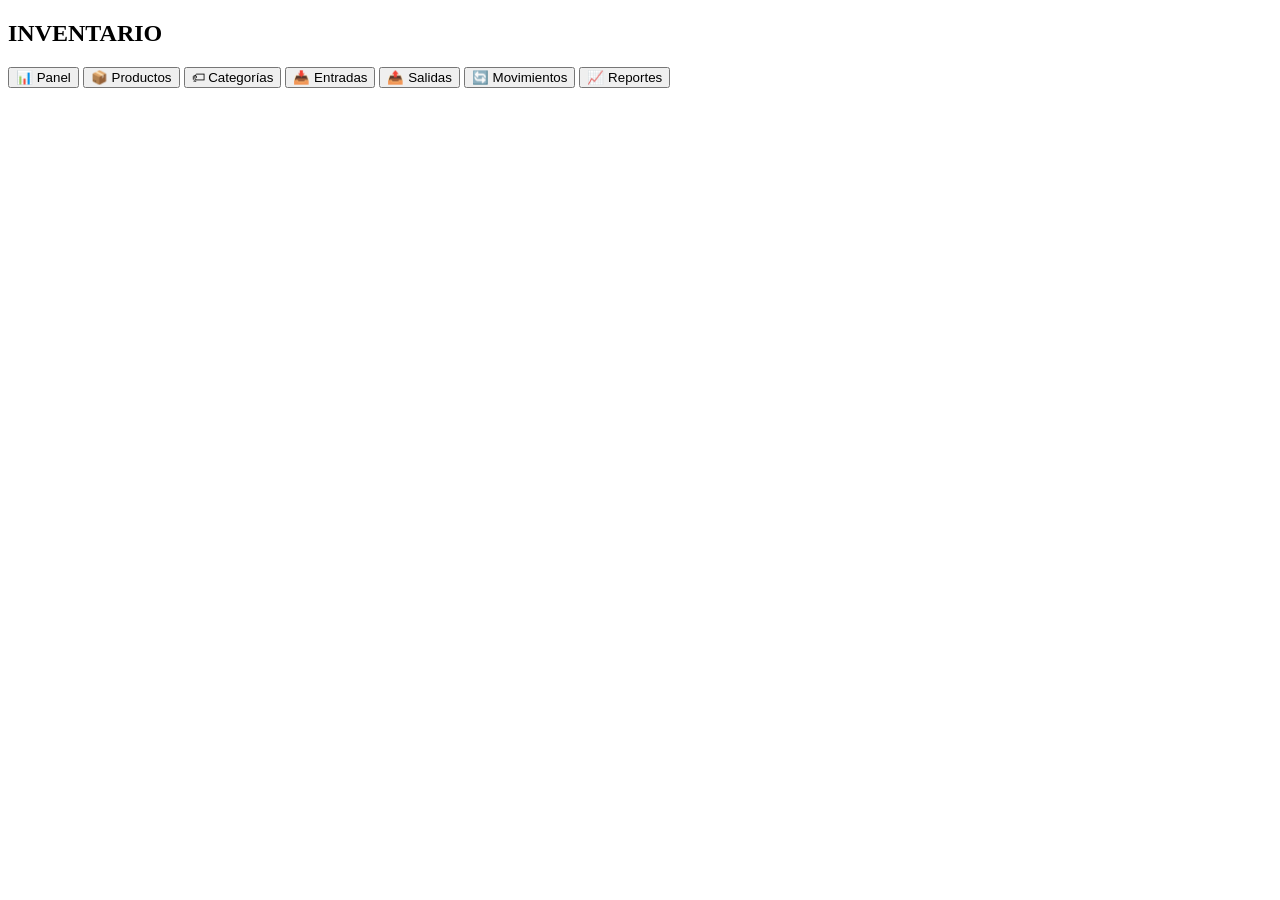
==== DEMOS/Inventario/index.html @ 31cd94a5 "inventario v-2" ====
<!doctype html>
<html lang="es">
  <head>
    <meta charset="UTF-8" />
    <meta name="viewport" content="width=device-width, initial-scale=1.0" />

    <title>Control de Inventario | DEVSTUDIO</title>

    <link rel="stylesheet" href="../../CSS/variables.css" />
    <link rel="stylesheet" href="style.css" />
    <link rel="preconnect" href="https://fonts.googleapis.com" />
    <link rel="preconnect" href="https://fonts.gstatic.com" crossorigin />
    <link rel="stylesheet" href="../../CSS/liquidacion.css" />

    <link
      href="https://fonts.googleapis.com/css2?family=Poppins:wght@300;400;500;600;700&display=swap"
      rel="stylesheet"
    />

    <!-- Font Awesome -->
    <link
      rel="stylesheet"
      href="https://cdnjs.cloudflare.com/ajax/libs/font-awesome/6.7.2/css/all.min.css"
    />
  </head>

  <body>
    <div class="contenedor">
      <aside class="sidebar">
        <h2>INVENTARIO</h2>

        <nav>
          <button id="btnPanel">📊 Panel</button>

          <button id="btnProductos">📦 Productos</button>

          <button id="btnCategorias">🏷 Categorías</button>

          <button id="btnEntradas">📥 Entradas</button>

          <button id="btnSalidas">📤 Salidas</button>

          <button id="btnMovimientos">🔄 Movimientos</button>

          <button id="btnReportes">📈 Reportes</button>
        </nav>
      </aside>

      <main id="contenido"></main>
    </div>

    <script type="module" src="app.js"></script>
  </body>
</html>
---- CSS/variables.css ----
:root{

    --color-fondo:#0B0F19;

    --color-azul:#2F80ED;

    --color-celeste:#00D4FF;

    --color-blanco:#FFFFFF;

    --color-gris:#B8C0CC;
        /* ==========================
       DEMOS / SISTEMAS
    ========================== */

    --demo-fondo:#0f172a;
    --demo-sidebar:#111827;
    --demo-card:#1e293b;
    --demo-borde:#334155;

    --demo-texto:#ffffff;
    --demo-texto-sec:#cbd5e1;

    --demo-primario:#38bdf8;
    --demo-hover:#2563eb;

    --demo-success:#22c55e;
    --demo-warning:#f59e0b;
    --demo-danger:#ef4444;

    --demo-radius:12px;

    --demo-shadow:0 8px 20px rgba(0,0,0,.18);

}
---- CSS/liquidacion.css ----
.modal-liquidacion {
  background: #fff;
  width: 760px;
  max-width: 95%;
  max-height: 90vh;
  overflow-y: auto;
  border-radius: 10px;
  padding: 25px;
  box-shadow: 0 20px 40px rgba(0, 0, 0, 0.25);
}

/*========== ENCABEZADO ==========*/

.modal-liquidacion .encabezado-liquidacion {
  text-align: center;
  margin-bottom: 25px;
}

.modal-liquidacion .icono-liquidacion {
  width: 52px;
  height: 52px;
  margin: 0 auto 12px;
  border-radius: 50%;
  background: #0f766e;
  color: #fff;
  display: flex;
  align-items: center;
  justify-content: center;
  font-size: 24px;
}

.modal-liquidacion .encabezado-liquidacion h1 {
  margin: 0;
  font-size: 32px;
  color: #1f2937;
}

.modal-liquidacion .encabezado-liquidacion p {
  margin-top: 8px;
  color: #6b7280;
}

/*========== DATOS ==========*/

.modal-liquidacion .tarjeta-datos {
  display: grid;
  grid-template-columns: 1fr 1fr;
  gap: 12px;
  margin: 25px 0;
}

.modal-liquidacion .dato {
  display: flex;
  align-items: center;
  gap: 12px;
  padding: 12px;
  border: 1px solid #e5e7eb;
  border-radius: 8px;
}

.modal-liquidacion .dato .icono {
  width: 42px;
  height: 42px;
  border-radius: 50%;
  background: #f3f4f6;
  display: flex;
  align-items: center;
  justify-content: center;
  font-size: 18px;
}

.modal-liquidacion .dato label {
  display: block;
  font-size: 12px;
  color: #6b7280;
  margin-bottom: 2px;
}

.modal-liquidacion .dato h3 {
  margin: 0;
  font-size: 16px;
  color: #111827;
}

/*========== COLUMNAS ==========*/

.modal-liquidacion .columnas-liquidacion {
  display: grid;
  grid-template-columns: 1fr 1fr;
  gap: 16px;
  margin-bottom: 20px;
}

/*========== TARJETAS ==========*/

.modal-liquidacion .card {
  border: 1px solid #e5e7eb;
  border-radius: 10px;
  overflow: hidden;
  background: #fff;
}

.modal-liquidacion .card h2 {
  margin: 0;
  padding: 14px 16px;
  font-size: 20px;
  font-weight: 600;
  border-bottom: 1px solid #e5e7eb;
}

.modal-liquidacion .card-haberes h2 {
  color: #15803d;
  background: #fff;
}

.modal-liquidacion .card-descuentos h2 {
  color: #dc2626;
  background: #fff;
}

/*========== TABLAS ==========*/

.modal-liquidacion table {
  width: 100%;
  border-collapse: collapse;
}

.modal-liquidacion th {
  background: #f9fafb;
  color: #374151;
  padding: 10px 14px;
  text-align: left;
  font-size: 14px;
}

.modal-liquidacion th:last-child,
.modal-liquidacion td:last-child {
  text-align: right;
}

.modal-liquidacion td {
  padding: 10px 14px;
  border-top: 1px solid #e5e7eb;
  color: #111827;
}

.modal-liquidacion .total {
  font-weight: 700;
  background: #fafafa;
}

/*========== LIQUIDO ==========*/

.modal-liquidacion .liquido-final {
  border: 1px solid #d1d5db;
  border-radius: 10px;
  padding: 18px;
  margin-bottom: 20px;
  text-align: center;
}

.modal-liquidacion .liquido-final h2 {
  margin: 0;
  font-size: 22px;
  color: #0f766e;
}

.modal-liquidacion .liquido-final h1 {
  margin: 10px 0 0;
  font-size: 36px;
  color: #111827;
}

/*========== BOTONES ==========*/

.modal-liquidacion .acciones-formulario {
  display: flex;
  gap: 12px;
}

.modal-liquidacion .acciones-formulario button {
  flex: 1;
}
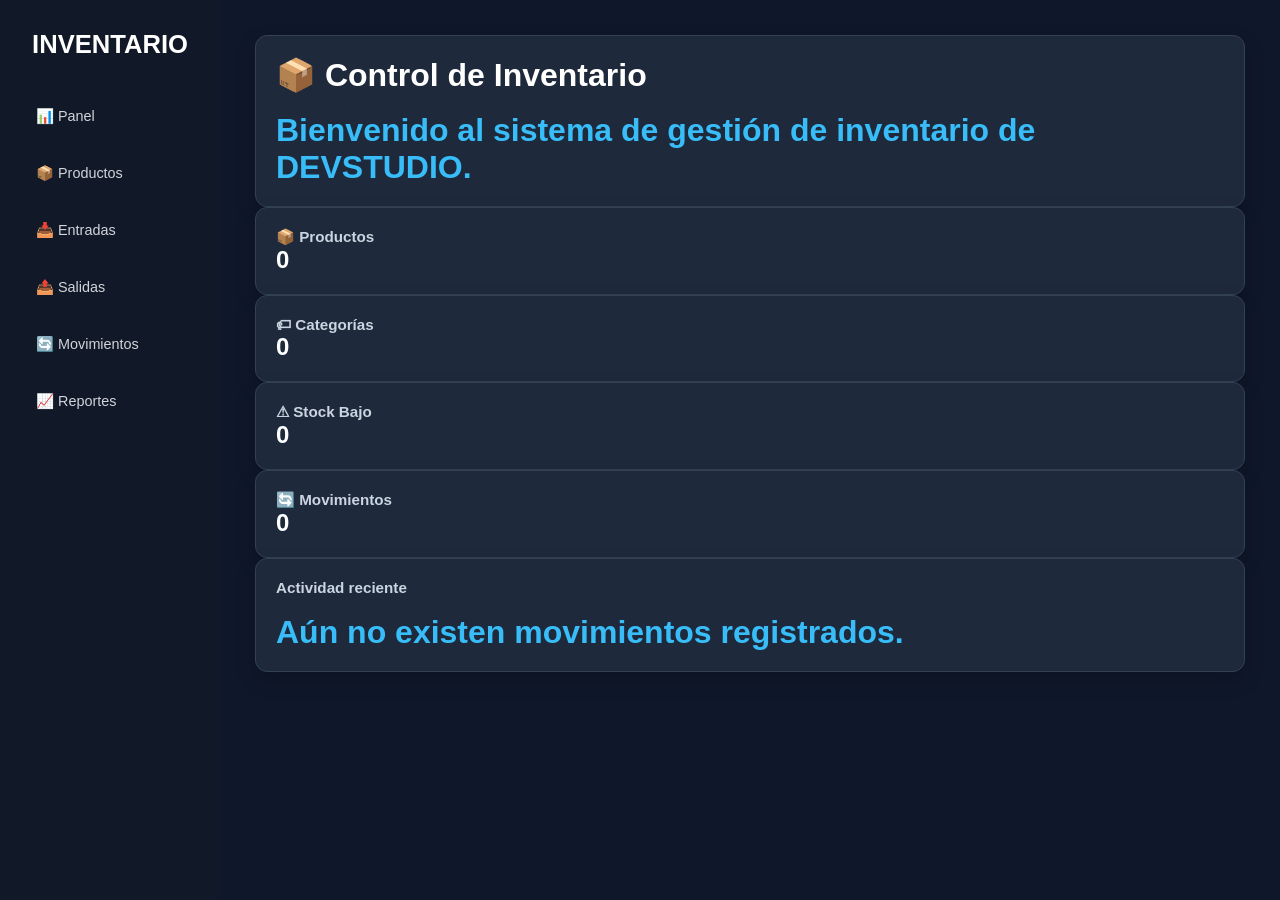
==== commit 71563cd9: "inventario v-4" ====
--- a/DEMOS/Inventario/index.html
+++ b/DEMOS/Inventario/index.html
@@ -34,8 +34,6 @@
 
           <button id="btnProductos">📦 Productos</button>
 
-          <button id="btnCategorias">🏷 Categorías</button>
-
           <button id="btnEntradas">📥 Entradas</button>
 
           <button id="btnSalidas">📤 Salidas</button>
--- a/DEMOS/Inventario/style.css
+++ b/DEMOS/Inventario/style.css
@@ -0,0 +1,456 @@
+* {
+  margin: 0;
+  padding: 0;
+  box-sizing: border-box;
+  font-family: Poppins, sans-serif;
+}
+
+body {
+  margin: 0;
+  font-family: "Poppins", sans-serif;
+  background: var(--demo-fondo);
+  color: var(--demo-texto);
+}
+
+.contenedor {
+  display: flex;
+  min-height: 100vh;
+}
+
+.sidebar {
+  width: 220px;
+  background: var(--demo-sidebar);
+  color: var(--demo-texto);
+  display: flex;
+  flex-direction: column;
+  padding: 30px 20px;
+  box-sizing: border-box;
+}
+
+.sidebar h2 {
+  margin: 0 0 35px;
+  text-align: center;
+  font-size: 1.6rem;
+  font-weight: 700;
+  color: #fff;
+}
+
+.sidebar nav {
+  display: flex;
+  flex-direction: column;
+  gap: 12px;
+}
+
+.sidebar button {
+  background: transparent;
+  color: #d1d5db;
+  border: none;
+  padding: 14px 16px;
+  border-radius: 10px;
+  text-align: left;
+  cursor: pointer;
+  font-size: 0.9rem;
+  transition: 0.25s;
+}
+
+.sidebar button:hover {
+  background: #374151;
+  color: #fff;
+}
+
+.encabezado-modulo {
+  display: flex;
+  justify-content: space-between;
+  align-items: center;
+  margin-bottom: 25px;
+}
+
+.btn-principal {
+  border: none;
+  background: var(--demo-primario);
+  color: var(--demo-texto);
+  padding: 12px 18px;
+  border-radius: var(--demo-radius);
+  cursor: pointer;
+  font-size: 14px;
+}
+
+.btn-principal:hover {
+  background: var(--demo-hover);
+}
+
+.tabla {
+  width: 100%;
+  border-collapse: collapse;
+  background: #fff;
+  border-radius: 10px;
+  overflow: hidden;
+}
+
+.tabla th,
+.tabla td {
+  padding: 14px;
+  border-bottom: 1px solid #e5e7eb;
+  text-align: left;
+}
+
+.tabla th {
+  background: #1f2937;
+  color: #fff;
+}
+
+.tabla td button {
+  margin-right: 6px;
+  padding: 6px 10px;
+  border: none;
+  border-radius: 6px;
+  cursor: pointer;
+}
+.modal-overlay {
+  position: fixed;
+  inset: 0;
+  background: rgba(0, 0, 0, 0.45);
+  display: flex;
+  justify-content: center;
+  align-items: center;
+  z-index: 1000;
+}
+
+.modal {
+  width: 720px;
+  max-width: 95%;
+  max-height: 90vh;
+  background: var(--demo-card);
+  color: var(--demo-texto);
+  border: 1px solid var(--demo-borde);
+  border-radius: var(--demo-radius);
+  box-shadow: var(--demo-shadow);
+  padding: 32px;
+  overflow-y: auto;
+}
+
+.modal h2 {
+  text-align: center;
+  margin: 0 0 18px 0;
+  color: var(--demo-texto);
+  font-size: 1.6rem;
+  font-weight: 700;
+  line-height: 1.2;
+}
+
+.form-group {
+  display: flex;
+  flex-direction: column;
+  gap: 8px;
+  margin-bottom: 18px;
+}
+
+.form-group label {
+  color: var(--demo-texto);
+  font-size: 0.92rem;
+  font-weight: 600;
+}
+
+.form-group input,
+.form-group select,
+.form-group textarea {
+  width: 100%;
+  background: var(--demo-fondo);
+  color: var(--demo-texto);
+  border: 1px solid var(--demo-borde);
+  border-radius: 8px;
+  padding: 12px 14px;
+  font-size: 0.95rem;
+  transition: 0.25s;
+}
+
+.form-group input:focus,
+.form-group select:focus,
+.form-group textarea:focus {
+  outline: none;
+  border-color: var(--demo-primario);
+  box-shadow: 0 0 0 3px rgba(47, 128, 237, 0.18);
+}
+
+.form-group select option {
+  background: var(--demo-card);
+  color: var(--demo-texto);
+}
+
+.acciones-formulario {
+  display: flex;
+  justify-content: flex-end;
+  gap: 10px;
+  margin-top: 25px;
+}
+
+.acciones-formulario button {
+  border: none;
+  padding: 10px 18px;
+  border-radius: 6px;
+  cursor: pointer;
+  font-size: 14px;
+}
+
+#btnGuardarTrabajador {
+  background: #2563eb;
+  color: #fff;
+}
+
+#btnGuardarTrabajador:hover {
+  background: #1d4ed8;
+}
+
+#btnCancelarTrabajador {
+  background: #6b7280;
+  color: #fff;
+}
+
+#btnCancelarTrabajador:hover {
+  background: #4b5563;
+}
+#contenido {
+  flex: 1;
+  padding: 35px;
+  overflow: auto;
+  background: var(--demo-fondo);
+}
+
+.panel-grid {
+  display: grid;
+  grid-template-columns: repeat(auto-fit, minmax(220px, 1fr));
+  gap: 20px;
+  margin-top: 30px;
+}
+
+.card {
+  background: var(--demo-card);
+  border: 1px solid var(--demo-borde);
+  border-radius: var(--demo-radius);
+  padding: 20px;
+  box-shadow: var(--demo-shadow);
+  transition: 0.25s;
+}
+
+.card:hover {
+  transform: translateY(-6px);
+  box-shadow: 0 16px 32px rgba(0, 0, 0, 0.3);
+}
+
+.card h3 {
+  margin: 0;
+  font-size: 0.95rem;
+  font-weight: 600;
+  color: var(--demo-texto-sec);
+}
+
+.card p {
+  margin-top: 18px;
+  font-size: 2rem;
+  font-weight: 700;
+  color: var(--demo-primario);
+}
+
+h1 {
+  font-size: 2rem;
+  font-weight: 700;
+  margin-bottom: 10px;
+}
+.subtitulo {
+  margin-top: 6px;
+  color: var(--demo-texto-sec);
+  font-size: 0.95rem;
+}
+
+.tabla {
+  width: 100%;
+  background: #fff;
+  border-radius: 12px;
+  overflow: hidden;
+  border-collapse: collapse;
+  box-shadow: 0 4px 12px rgba(0, 0, 0, 0.08);
+  border: 1px solid #d9e2ec;
+  box-shadow: 0 8px 20px rgba(31, 41, 55, 0.08);
+}
+
+.tabla thead {
+  background: #1f2937;
+}
+
+.tabla th {
+  color: #fff;
+  font-size: 0.9rem;
+  font-weight: 600;
+  padding: 16px;
+}
+
+.tabla td {
+  padding: 15px 16px;
+  border-bottom: 1px solid #ececec;
+  font-size: 0.92rem;
+  color: #1f2937;
+}
+
+.tabla tbody tr {
+  transition: 0.2s;
+}
+
+.tabla tbody tr:hover {
+  background: #f8fafc;
+}
+
+.tabla tbody tr:last-child td {
+  border-bottom: none;
+}
+
+.formulario-produccion {
+  margin-top: 20px;
+}
+
+.fila-formulario {
+  display: flex;
+  align-items: flex-start;
+  margin-bottom: 15px;
+}
+
+.fila-formulario label {
+  width: 170px;
+  font-weight: 600;
+  padding-top: 10px;
+  color: #374151;
+  flex-shrink: 0;
+}
+
+.fila-formulario input,
+.fila-formulario select,
+.fila-formulario textarea {
+  flex: 1;
+  padding: 10px;
+  border: 1px solid #d1d5db;
+  border-radius: 6px;
+  font-size: 14px;
+  font-family: inherit;
+}
+
+.fila-formulario textarea {
+  min-height: 90px;
+  resize: vertical;
+}
+
+.form-group select {
+  width: 100% !important;
+  height: 42px !important;
+
+  padding: 10px 12px !important;
+
+  border: 1px solid #d1d5db !important;
+  border-radius: 6px !important;
+
+  font-size: 14px !important;
+  font-family: Poppins, sans-serif !important;
+
+  background: #fff !important;
+
+  appearance: auto;
+}
+.tabla-documento {
+  width: 100%;
+  border-collapse: collapse;
+  margin-bottom: 20px;
+}
+
+.tabla-documento td {
+  padding: 10px;
+  border-bottom: 1px solid var(--demo-borde);
+}
+
+.tabla-documento td:first-child {
+  width: 35%;
+  font-weight: bold;
+}
+
+.observaciones-documento {
+  min-height: 80px;
+  padding: 12px;
+  border: 1px solid var(--demo-borde);
+  border-radius: 8px;
+}
+
+.firmas {
+  display: flex;
+  justify-content: space-between;
+  gap: 40px;
+  margin-top: 40px;
+}
+
+.firmas div {
+  width: 45%;
+  text-align: center;
+}
+
+.modal-overlay.finiquito .modal {
+  background: #0f1724;
+  color: #e6eef8;
+}
+
+.modal-overlay.finiquito .modal h2 {
+  color: #e6eef8;
+}
+
+.modal-overlay.finiquito .fila-formulario label,
+.modal-overlay.finiquito .form-group label {
+  color: #e6eef8;
+}
+
+.modal-overlay.finiquito .fila-formulario input,
+.modal-overlay.finiquito .fila-formulario select,
+.modal-overlay.finiquito .fila-formulario textarea,
+.modal-overlay.finiquito .form-group input,
+.modal-overlay.finiquito .form-group select,
+.modal-overlay.finiquito .form-group textarea {
+  background: #0b1220;
+  color: #e6eef8;
+  border: 1px solid #374151;
+}
+
+.modal-overlay.finiquito input::placeholder,
+.modal-overlay.finiquito textarea::placeholder {
+  color: #9ca3af;
+}
+
+.modal-overlay.finiquito .acciones-formulario button {
+  color: #fff;
+}
+
+.modal-overlay.finiquito #btnCancelarFiniquito {
+  background: #374151;
+  color: #fff;
+}
+
+.modal-overlay.finiquito .btn-principal {
+  background: #2563eb;
+  color: #fff;
+}
+
+.modal-overlay.finiquito .modal:focus-within {
+  box-shadow: 0 8px 30px rgba(2, 6, 23, 0.6);
+}
+
+.modal-overlay.finiquito .fila-valor {
+  flex: 1;
+  padding: 10px;
+  border: 1px solid #374151;
+  border-radius: 6px;
+  background: #0b1220;
+  color: #e6eef8;
+  font-size: 14px;
+  font-family: inherit;
+  min-height: 42px;
+  display: flex;
+  align-items: center;
+}
+
+.modal-overlay.finiquito .fila-valor[style*="text-align:right"] {
+  /* keep right-aligned numbers */
+  justify-content: flex-end;
+}
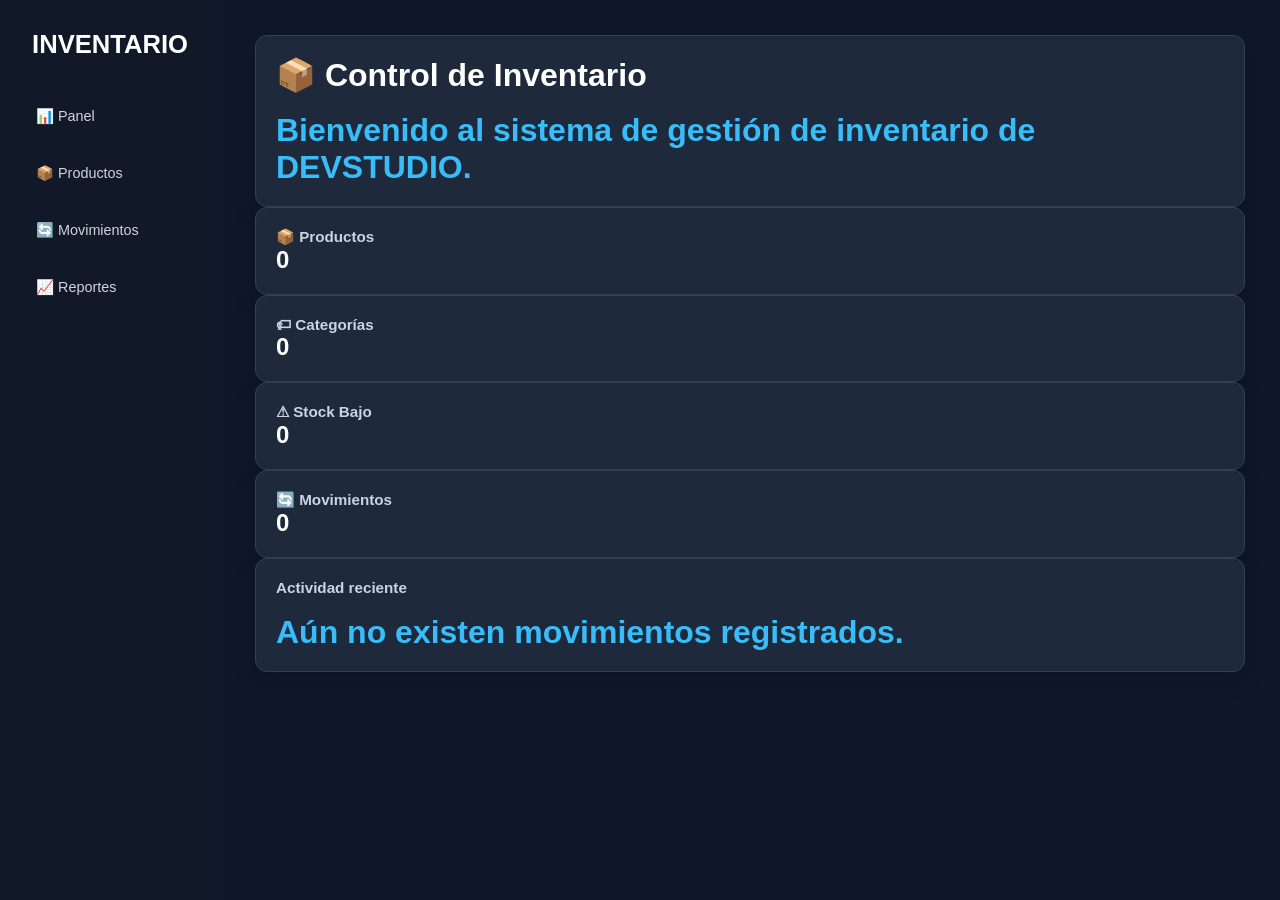
==== commit 56a4e7f7: "inventario v-4" ====
--- a/DEMOS/Inventario/index.html
+++ b/DEMOS/Inventario/index.html
@@ -34,10 +34,6 @@
 
           <button id="btnProductos">📦 Productos</button>
 
-          <button id="btnEntradas">📥 Entradas</button>
-
-          <button id="btnSalidas">📤 Salidas</button>
-
           <button id="btnMovimientos">🔄 Movimientos</button>
 
           <button id="btnReportes">📈 Reportes</button>
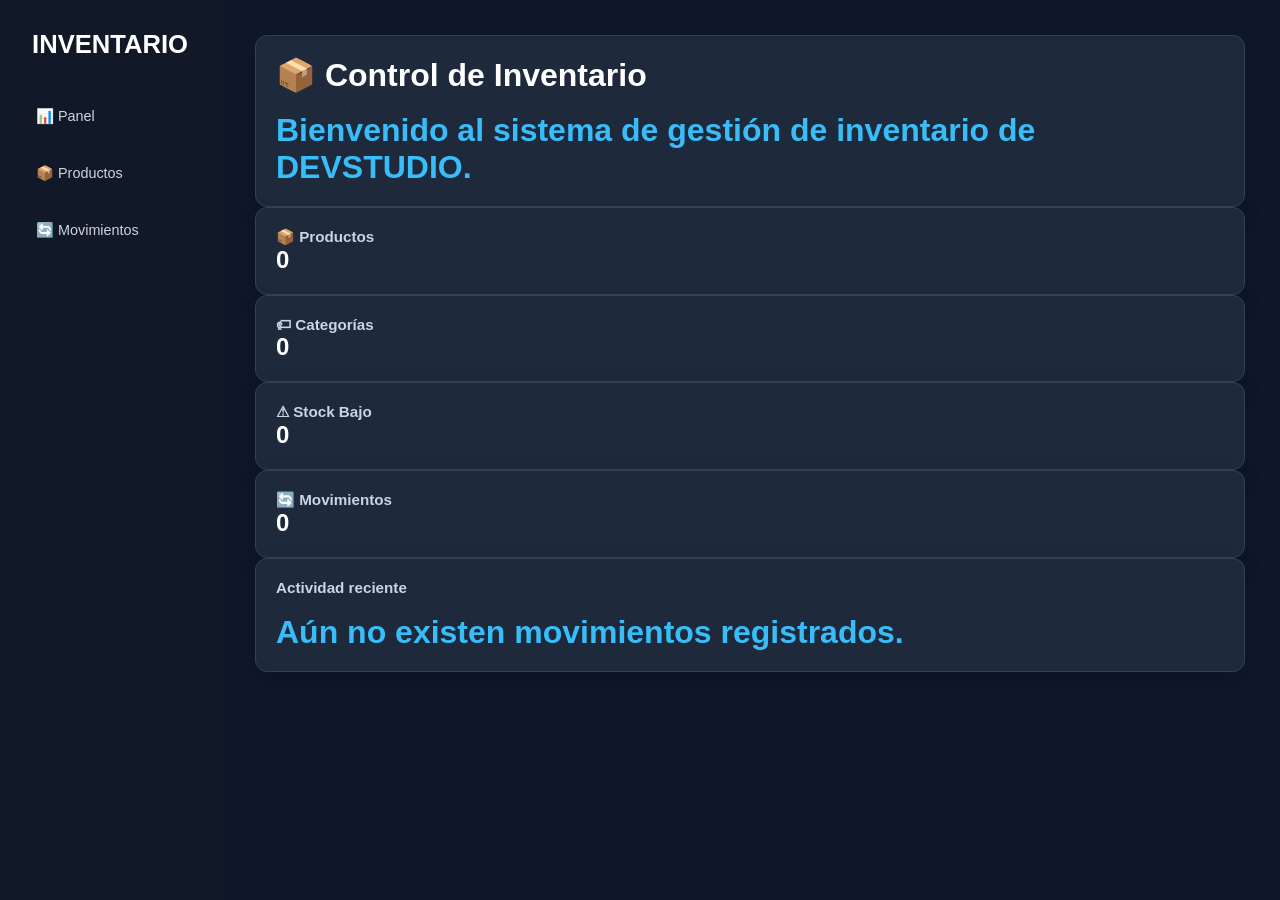
==== commit b5921ae5: "restaurant1" ====
--- a/DEMOS/Inventario/index.html
+++ b/DEMOS/Inventario/index.html
@@ -35,8 +35,6 @@
           <button id="btnProductos">📦 Productos</button>
 
           <button id="btnMovimientos">🔄 Movimientos</button>
-
-          <button id="btnReportes">📈 Reportes</button>
         </nav>
       </aside>
 
--- a/DEMOS/Inventario/style.css
+++ b/DEMOS/Inventario/style.css
@@ -337,22 +337,7 @@
   resize: vertical;
 }
 
-.form-group select {
-  width: 100% !important;
-  height: 42px !important;
-
-  padding: 10px 12px !important;
-
-  border: 1px solid #d1d5db !important;
-  border-radius: 6px !important;
-
-  font-size: 14px !important;
-  font-family: Poppins, sans-serif !important;
-
-  background: #fff !important;
-
-  appearance: auto;
-}
+
 .tabla-documento {
   width: 100%;
   border-collapse: collapse;
